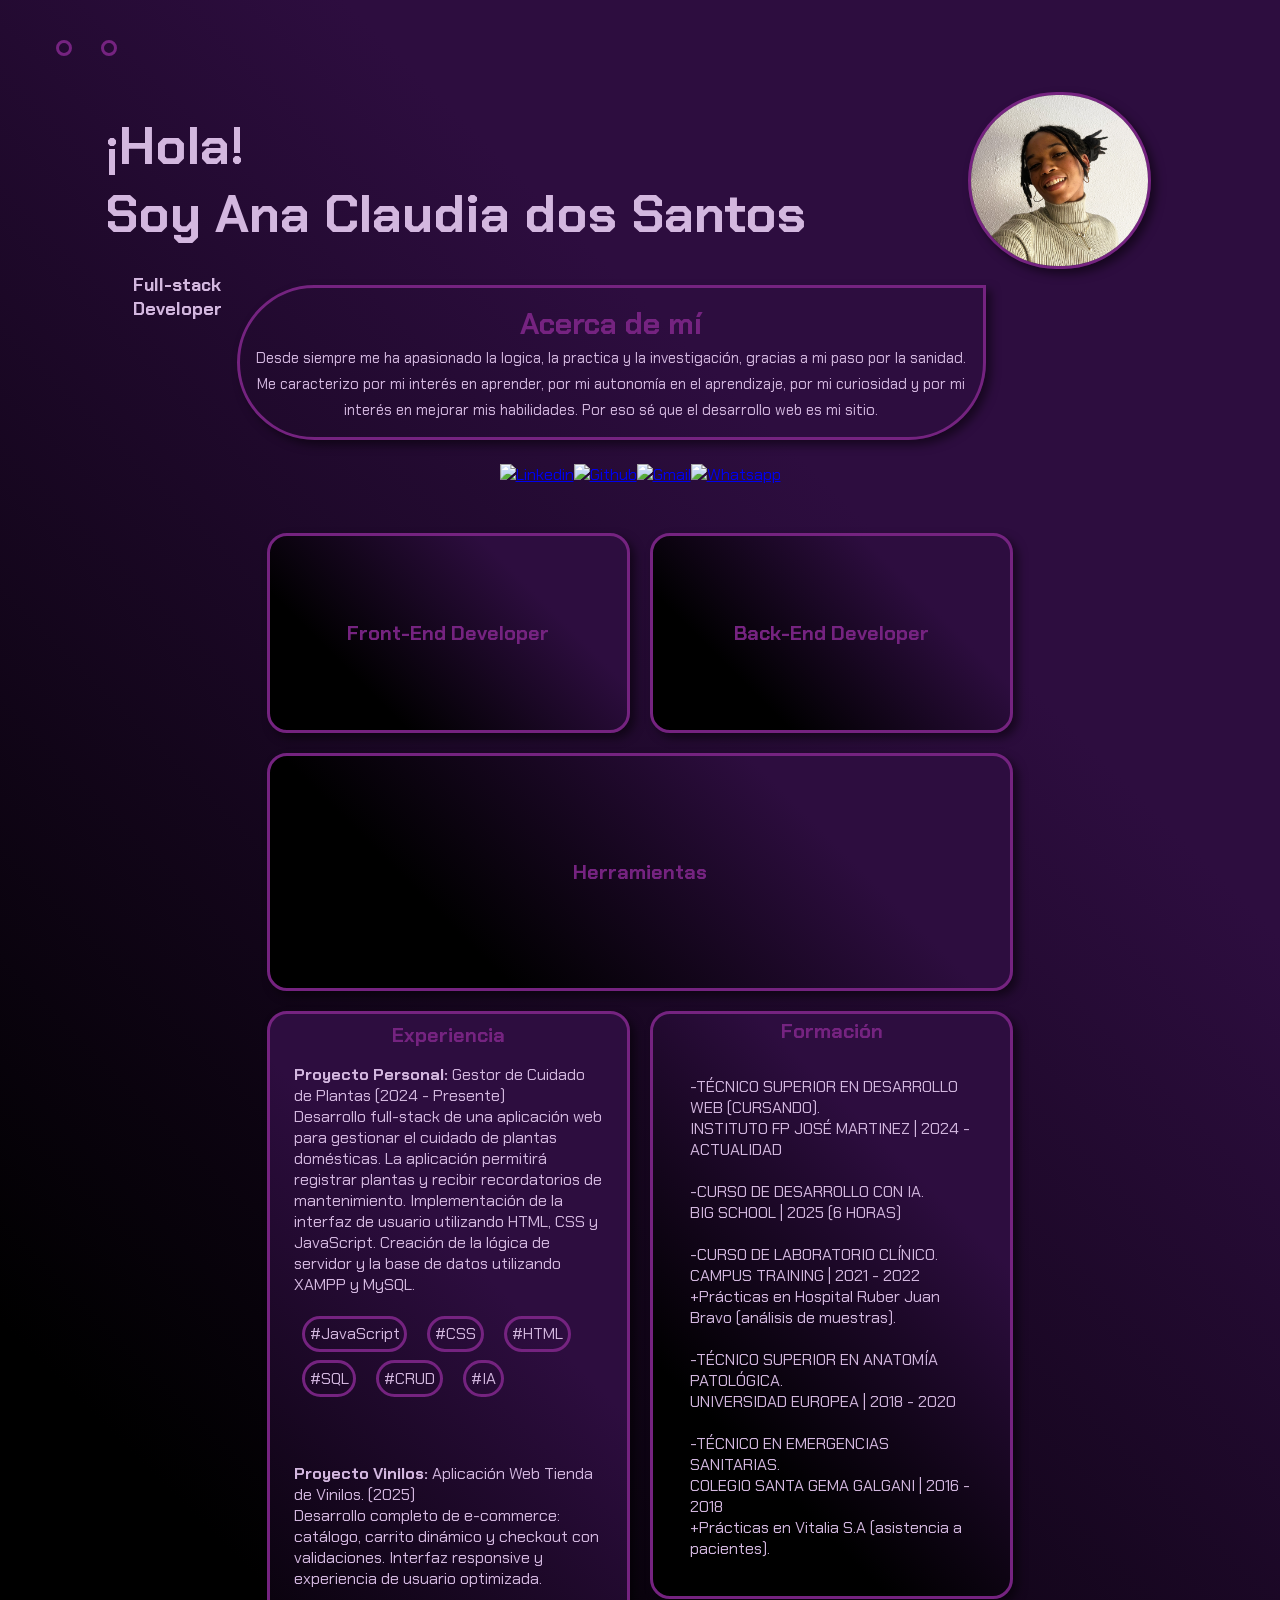
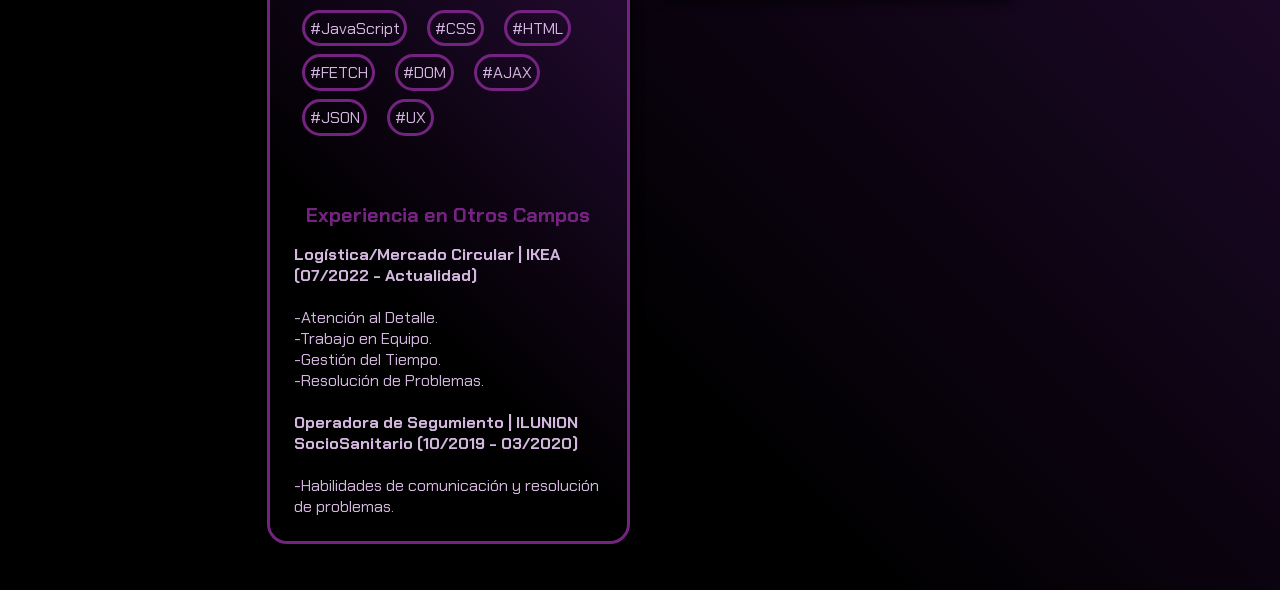
==== portfolio.html @ 89848a66 "initial commit" ====
<!DOCTYPE html>
<html lang="en">
<head>
    <meta charset="UTF-8">
    <meta name="viewport" content="width=device-width, initial-scale=1.0">
    <title>Portafolio</title>
    <link rel="stylesheet" href="portfolio.css">
    <link rel="preconnect" href="https://fonts.googleapis.com">
    <link rel="preconnect" href="https://fonts.gstatic.com" crossorigin>
    <link rel="stylesheet" href="https://cdn.jsdelivr.net/gh/lipis/flag-icons@7.3.2/css/flag-icons.min.css" />
    <link href="https://fonts.googleapis.com/css2?family=Chakra+Petch:ital,wght@0,300;0,400;0,500;0,600;0,700;1,300;1,400;1,500;1,600;1,700&family=Playwrite+IN&display=swap" rel="stylesheet">
</head>
<body>
    <header>
        <div id="banderas" class="banderas">
            <div class="bandera__item" data-language="es">
                <span class="fi fi-es fis"></span>
            </div>
            <div class="bandera__item" data-language="en">
                <span class="fi fi-gb fis"></span>
            </div>
        </div>
        <section class="encabezado">
            <img id="img-propia" src="portfolio.jpg" alt="fotografia propia">
            <div class="titulo">
                <h1 data-section="encabezado" data-value="titulo">¡Hola!<br> 
                Soy Ana Claudia dos Santos</h1>
            </div>
        </section>
        <section class="full-stack">
            <h4 id="primero">Full-stack Developer</h4> <br><br><br>
            <div class="acerca-de-mi">
                <h2 class="adm_palabra" data-section="acerca-de-mi" data-value="adm_frase">Acerca de mí</h2>
                    <small class="presentacion" data-section="acerca-de-mi" data-value="presentacion">Desde siempre me ha apasionado la logica, la practica y la investigación, gracias a mi paso por la sanidad. <br>Me caracterizo por mi interés en aprender, por mi autonomía en el aprendizaje, por mi curiosidad y por mi interés en mejorar mis habilidades. Por eso sé que el desarrollo web es mi sitio.</small>
            </div>     
        </section>
        <section class="column column--contact">
            <!--CONTACTO-->
            <article class="card card--profile">
                <div class="card__body">
                        <div class="iconos_contacto">
                            <a href="https://www.linkedin.com/in/ana-claudia-dos-santos-423b73207" target="_blank" rel="noopener noreferrer"><img src="https://img.icons8.com/nolan/64/linkedin.png" alt="Linkedin" loading="lazy" class="socicon"/></a>
                            <a href="https://github.com/Claudia-dss" target="_blank" rel="noopener noreferrer"><img src="https://img.icons8.com/nolan/64/github.png" alt="Github" class="socicon"/></a>
                            <a href="https://mail.google.com/mail/?view=cm&fs=1&to=aclaudia.santosd@gmail.com&su=Oferta%20de%20trabajo" target="_blank" rel="noopener noreferrer"><img src="https://img.icons8.com/nolan/64/gmail.png" alt="Gmail" class="socicon"/></a>
                            <a href="https://wa.me/34672256184" target="_blank" rel="noopener noreferrer"><img src="https://img.icons8.com/nolan/64/whatsapp.png" alt="Whatsapp" class="socicon"/></a>
                        </div>
                </div>
            </article>
        </section>
    </header>
    <main class="main">
        <section class="column column--front">
            <!--EXPERIENCIAS FRONT-END-->
            <article class="card_front">
                <div class="card-a-face">
                    <h2 class="card__title">Front-End Developer</h2>
                </div>
                <div class="card-b-face">
                    <div class="skills">
                        <div class="skills__item">
                            <img class="iconos_skills" src="https://img.icons8.com/nolan/64/html-5.png" alt="html-5"/>
                        </div>   
                        <div class="skills__item">
                            <img class="iconos_skills" src="https://img.icons8.com/nolan/64/css3.png" alt="css3"/>
                        </div>     
                        <div class="skills__item">
                            <img class="iconos_skills" src="https://img.icons8.com/nolan/64/javascript-logo.png" alt="javascript-logo"/>
                        </div>
                    </div>
                </div>
            </article>
        </section>

        <section class="column column--back">
            <!--EXPERIENCIAS BACK-END-->
            <article class="card_back">
                <div class="card-a-face">
                    <h2 class="card__title">Back-End Developer</h2>
                </div>
                <div class="card-b-face">
                    <div class="skills">
                        <div class="skills__back">
                            <div class="skills__item">
                                <img class="iconos_skills" src="https://img.icons8.com/nolan/64/java-coffee-cup-logo.png" alt="java-coffee-cup-logo"/>
                            </div>
                            <div class="skills__item">
                                <img class="iconos_skills" src="https://img.icons8.com/nolan/64/mysql.png" alt="mysql"/>
                            </div>    
                        </div>
                    </div>
                </div>
            </article>
        </section>

        <section class="column column--herram">
            <!--HERRAMIENTAS-->
            <article class="card_herram">
                <div class="card-a-face">
                    <h2 class="card__title" data-section="card_herram" data-value="card__title__herram">Herramientas</h2>
                </div>
                <div class="card-b-face">
                    <div class="skills">
                        <div class="skills__item">
                            <img class="iconos_skills" width="64" height="64" src="https://img.icons8.com/nolan/64/visual-studio.png" alt="visual-studio"/>
                        </div>   
                        <div class="skills__item">
                            <img class="iconos_skills" width="64" height="64" src="https://img.icons8.com/nolan/64/java-eclipse.png" alt="java-eclipse"/>
                        </div>     
                        <div class="skills__item">
                            <img class="iconos_skills" width="64" height="64" src="https://img.icons8.com/nolan/64/github.png" alt="github"/>
                        </div>
                        <div class="skills__item">
                            <img class="iconos_skills" width="64" height="64" src="https://img.icons8.com/nolan/64/git.png" alt="git"/>
                        </div>
                        <div class="skills__item">
                            <img class="iconos_skills" width="64" height="64" src="https://img.icons8.com/nolan/64/chatgpt.png" alt="chatgpt"/>
                        </div>
                    </div>
                </div>
            </article>
        </section>

        <section class="column column--exp">
            <!--EXPERIENCIAS-->
            <article class="card--experience">
                    <h2 class="card__title" data-section="card--experience" data-value="card__title__exp">Experiencia</h2>
                    <div class="experiencia">
                            <div class="exp__redact" data-section="card--experience" data-value="exp__redact">
                                    <strong>Proyecto Personal:</strong> Gestor de Cuidado de Plantas
                                    (2024 - Presente)

                                    <div>Desarrollo full-stack de una aplicación web para gestionar el cuidado de plantas domésticas. La aplicación permitirá registrar plantas y recibir recordatorios de mantenimiento.
                                    Implementación de la interfaz de usuario utilizando HTML, CSS y JavaScript. Creación de la lógica de servidor y la base de datos utilizando XAMPP y MySQL.</div><br>
                                    <span class="hastag" data-section="card--experience" data-value="hastag">#JavaScript</span>
                                    <span class="hastag" data-section="card--experience" data-value="hastag">#CSS</span>
                                    <span class="hastag" data-section="card--experience" data-value="hastag">#HTML</span>
                                    <span class="hastag" data-section="card--experience" data-value="hastag">#SQL</span>
                                    <span class="hastag" data-section="card--experience" data-value="hastag">#CRUD</span>
                                    <span class="hastag" data-section="card--experience" data-value="hastag">#IA</span><br><br><br>
                            </div>
                            <div class="exp__redact" data-section="card--experience" data-value="exp__redact-2">
                                    <strong>Proyecto Vinilos:</strong> Aplicación Web Tienda de Vinilos. (2025)
                                    
                                    <div>Desarrollo completo de e-commerce: catálogo, carrito
                                    dinámico y checkout con validaciones.
                                    Interfaz responsive y experiencia de usuario optimizada.</div> <br>
                                    <span class="hastag" data-section="card--experience" data-value="hastag">#JavaScript</span>
                                    <span class="hastag" data-section="card--experience" data-value="hastag">#CSS</span>
                                    <span class="hastag" data-section="card--experience" data-value="hastag">#HTML</span>
                                    <span class="hastag" data-section="card--experience" data-value="hastag">#FETCH</span>
                                    <span class="hastag" data-section="card--experience" data-value="hastag">#DOM</span>
                                    <span class="hastag" data-section="card--experience" data-value="hastag">#AJAX</span>
                                    <span class="hastag" data-section="card--experience" data-value="hastag">#JSON</span>
                                    <span class="hastag" data-section="card--experience" data-value="hastag">#UX</span><br><br><br>
                            </div>
                        
                    <!--EXP. FUERA DEL SECTOR-->
                        <h3 class="card__title" data-section="card--experience" data-value="card__title__other_exp">Experiencia en Otros Campos</h3>
                            <div class="exp__redact_otros" data-section="card--experience" data-value="exp__redact_otros">
                                <strong>Logística/Mercado Circular | IKEA
                                (07/2022 - Actualidad)</strong><br><br>

                                -Atención al Detalle.<br>
                                -Trabajo en Equipo.<br>
                                -Gestión del Tiempo.<br>
                                -Resolución de Problemas.<br><br>

                                <strong>Operadora de Segumiento | ILUNION SocioSanitario
                                (10/2019 - 03/2020)</strong><br><br>

                                -Habilidades de comunicación y resolución de problemas.
                            </div>
                    </div>
            </article>
        </section>

        <section class="column column--form">
            <article class="card_estudios">
            <!--ESTUDIOS-->
                <h2 class="card__title" data-section="card_estudios" data-value="card__title">Formación</h2>
                    <div class="formacion" data-section="card_estudios" data-value="formacion">
                        -TÉCNICO SUPERIOR EN DESARROLLO WEB (CURSANDO).<br>
                        INSTITUTO FP JOSÉ MARTINEZ | 2024 - ACTUALIDAD<br><br>

                        -CURSO DE DESARROLLO CON IA.<br>
                        BIG SCHOOL | 2025 (6 HORAS)<br><br>

                        -CURSO DE LABORATORIO CLÍNICO.<br>
                        CAMPUS TRAINING | 2021 - 2022<br>
                        +Prácticas en Hospital Ruber Juan Bravo (análisis de
                        muestras).<br><br>

                        -TÉCNICO SUPERIOR EN ANATOMÍA PATOLÓGICA.<br>
                        UNIVERSIDAD EUROPEA | 2018 - 2020<br><br>

                        -TÉCNICO EN EMERGENCIAS SANITARIAS.<br>
                        COLEGIO SANTA GEMA GALGANI | 2016 - 2018<br>
                        +Prácticas en Vitalia S.A (asistencia a pacientes).<br>
                    </div>
            </article>
        </section>
    </main>
    <footer class="piePag">
        
    </footer>
    <script src="portfolio.js"></script>
</body>
</html>
---- portfolio.css ----
body {
    background: linear-gradient(
    45deg,
    rgb(0, 0, 0) 25%,
    rgb(45, 13, 63) 73%
    );
    font-family: "Chakra Petch", serif; /*Si ponemos system-ui cargara la fuente del sistema operativo*/
    font-weight: 400;
    font-style: normal;
}

header{
    margin: 2.5rem; 
}

.banderas{
    width: 75px;
    display:flex;
    cursor: pointer;
    align-items: center;
    justify-content: space-between;
}

.bandera__item{
    width: 30px;
}

.encabezado {
    display: flex;
    flex-direction: row-reverse;
    justify-content: space-around;
    padding-top:0%;
    margin: 0%;
    padding: 0%;
}

#img-propia {
    border: 3px solid #752380;
    border-radius: 100px 100px 100px 100px;
    box-shadow: 5px 5px 10px rgba(0, 0, 0, 0.5);  
    align-items:baseline;
    width: 15%;
    height: 15%;
    margin-top: 2%;
    padding-top:0%;
}

/*¡Hola! Soy Claudia dos Santos*/
.titulo {
    color: rgb(211, 183, 223);
    font-size: 35px;
    padding-top:0%;
    margin-left: -2%;
}

/*Full-stack Developer*/
#primero {
    margin-top:-3%;
    margin-left: 6%;
    font-size:large;
}

.full-stack {
    display:flex;
    flex-direction: row;
    color:#752380;
    padding:1rem;
}

/*Bocadillo-boton*/
.acerca-de-mi {
    position: relative;
    display: block;
    align-items: right;
    justify-content: center;
    overflow: hidden;
    padding: 1rem;
    margin-right: 20%;
    margin-top: -2%;
    background-color:transparent;
    border-style: solid;
    border-radius: 90px 0 90px 90px;
    border-color: #752380;
    font-size: 15x;
    cursor: pointer;
    font-size: 20px;
    text-align: center;
    box-shadow: 5px 5px 10px rgba(0, 0, 0, 0.5);  
    z-index: 1;
}

.adm_palabra{
    padding:0;
    margin:0;
}

.presentacion {
    font-size: 15px;
    color:rgb(211, 183, 223);
}

.main{
    display: grid;
    gap: 4px;
    grid-template-columns: 30% 30%;
    grid-template-rows: auto;
    justify-content: center;
}

@media screen and (min-width: 720px) {
    .main{
        grid-template-columns: 30% 30%; 
    }
}

/* Contenedor principal */
.column--front{
    grid-column-start: 1;
    grid-column-end: 2;
    grid-row-start: 1;
    grid-row-end: 2;
    margin: .5rem;
}

.column--back{
    grid-column-start: 2;
    grid-column-end: 3;
    grid-row-start: 1;
    grid-row-end: 2;
    margin: .5rem;
}

.column--herram{
    grid-column-start: 1;
    grid-column-end: 3;
    grid-row-start: 2;
    grid-row-end: 3;
    margin: .5rem;
}

.column--exp{
    grid-column-start: 1;
    grid-column-end: 2;
    grid-row-start: 3;
    grid-row-end: 4;
    margin: .5rem;
}

.column--form{
    grid-column-start: 2;
    grid-column-end: 3;
    grid-row-start: 3;
    grid-row-end: 4;
    margin: .5rem;
}

.card__title{
    font-size: 27px;
    text-align: center;
    margin:0;
    word-wrap: break-word;
    overflow-wrap: break-word;
    font-size: clamp(16px, 5vw, 20px); /* Tamaños más pequeños para móviles */
}

@media screen and (max-width: 768px) {
    .card__title {
        font-size: 20px; /* Reducir un poco más en tablets y móviles */
    }
}

@media screen and (max-width: 480px) {
    .card__title {
        font-size: 18px; /* Reducir aún más en móviles */
    }
}

.card_front, .card_back {
    background: linear-gradient(
        45deg,
        rgb(0, 0, 0) 25%,
        rgb(45, 13, 63) 73%
    );
    border-radius: 20px;
    border-style: solid;
    border-color: #752380;
    box-shadow: 5px 5px 10px rgba(0, 0, 0, 0.5);
    transform-style: preserve-3d;
    transition: .5s, color .10s;
    min-height: 200px; /* Establecer altura mínima más pequeña */
    display: flex;
    flex-direction: row;
    justify-content: center;
    box-sizing: border-box;
    align-items: center;
    position: relative;
}

.card_front:hover{
    transform: rotateY(180deg);
}

.card_back:hover{
    transform: rotateY(180deg);
}

.card_back .iconos_skills {
    flex-wrap: nowrap; /* Mantener en una sola fila */
    gap: 20px;
}

.card-a-face, .card-b-face{
    backface-visibility: hidden;
    display: flex;
    position:absolute;
    padding: 10px;
    height: 100%;
    display: flex;
    flex-direction: row;
    align-items: center;
    justify-content: center;
    box-sizing: border-box;
}

.card-b-face{
    transform: rotateY(180deg);
}

.card_herram{
    padding: 1em;
    background: linear-gradient(
        45deg,
        rgb(0, 0, 0) 25%,
        rgb(45, 13, 63) 73%
    );
    border-radius: 20px;
    border-style: solid;
    transform-style: preserve-3d;
    border-color: #752380;
    box-shadow: 5px 5px 10px rgba(0, 0, 0, 0.5);
    transition: .5s, color .10s;
    min-height: 200px; /* Establecer altura mínima más pequeña */
    display: flex;
    flex-direction: row;
    justify-content: center;
    align-items: center;
    position: relative;
}
.card_herram:hover{
    transform: rotateY(180deg);
}

.card--experience{
    padding: 0.5em;
    background: linear-gradient(
        45deg,
        rgb(0, 0, 0) 25%,
        rgb(45, 13, 63) 73%
    );
    border-radius: 20px;
    border-style: solid;
    border-color: #752380;
    box-shadow: 5px 5px 10px rgba(0, 0, 0, 0.5);
}

.card_estudios{
    padding: 0.3em;
    background: linear-gradient(
        45deg,
        rgb(0, 0, 0) 25%,
        rgb(45, 13, 63) 73%
    );
    border-radius: 20px;
    border-style: solid;
    border-color: #752380;
    box-shadow: 5px 5px 10px rgba(0, 0, 0, 0.5);
}

.exp__redact{
    color:rgb(211, 183, 223);
    margin: 1em;
}

.exp__redact_otros{
    color:rgb(211, 183, 223);
    margin: 1em;
}

.formacion{
    color:rgb(211, 183, 223);
    margin: 2em;
}

.skills{
    width: 100%;
    display: flex;
    flex-direction: row;
    align-items: center;
    justify-content: center;
}

.skills__item{
    display: flex;
    flex-direction: row;
    align-items: center;
    justify-content: center;
    margin: 5px;
}

.iconos_skills{
    display: flex;
    flex-wrap: wrap;
    justify-content: center;
    gap: 15px;
    width: 100%;
    padding: 10px;
}

.iconos_contacto {
    display: flex;
    flex-direction: row;
    margin:0.5rem;
    justify-content: center;
}

span{
    margin: 0.5em;
    margin-top: 0;
    display:inline-flex;
    align-items:baseline;
    flex-direction: row;
    border-radius: 20px;
    border-style: solid;
    border-color: #752380;
    padding: 0.3em;
}

.no-padding{
    padding-top: 0;
}

h2{
    font-family: "Chakra Petch", serif;
    color:#752380;
}

h3{
    font-family: "Chakra Petch", serif;
    color:#752380;
}

h4{
    color:rgb(211, 183, 223);
}

p {
    font-family: "Chakra Petch", serif;
    color: rgb(211, 183, 223);
    font-size: 20px;
}

ul {
    color: #752380;
    margin-left: 350px;
}

/*Footer*/
.piePag{
    margin-bottom: 3%;
}
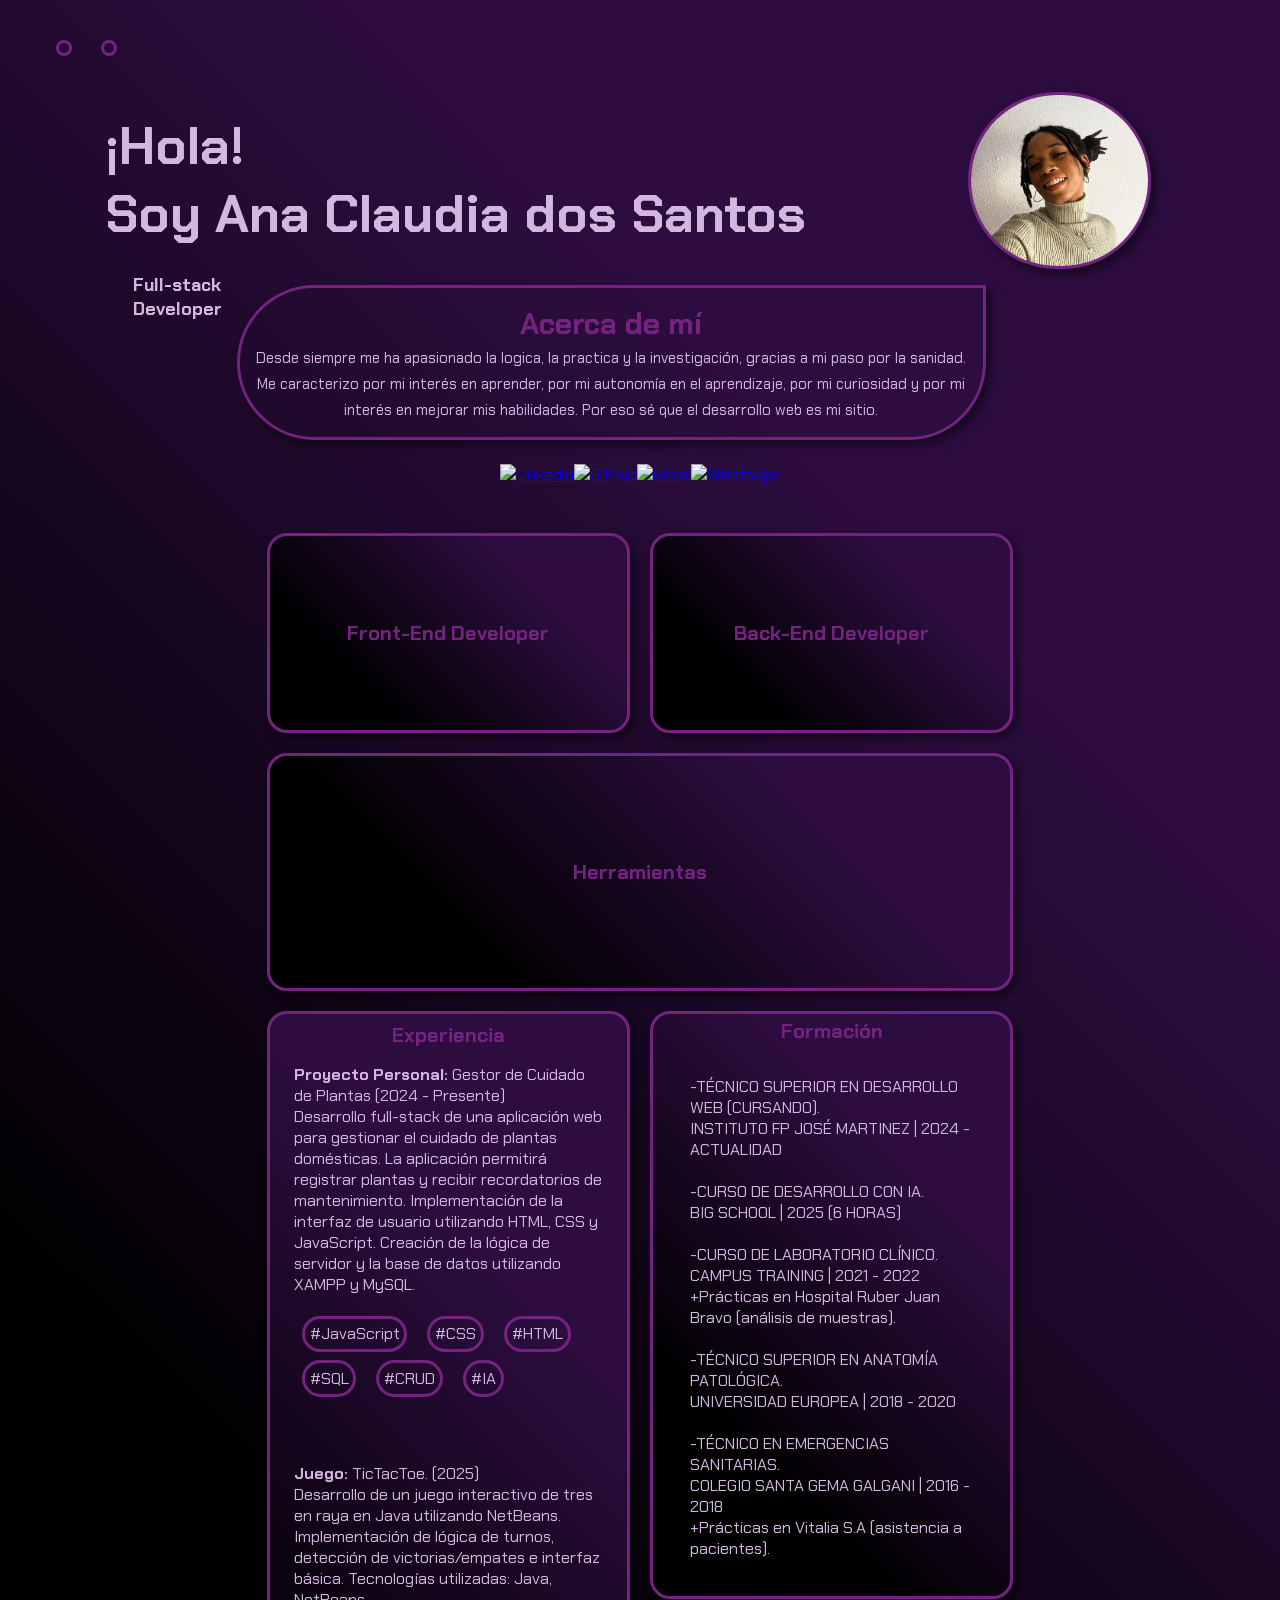
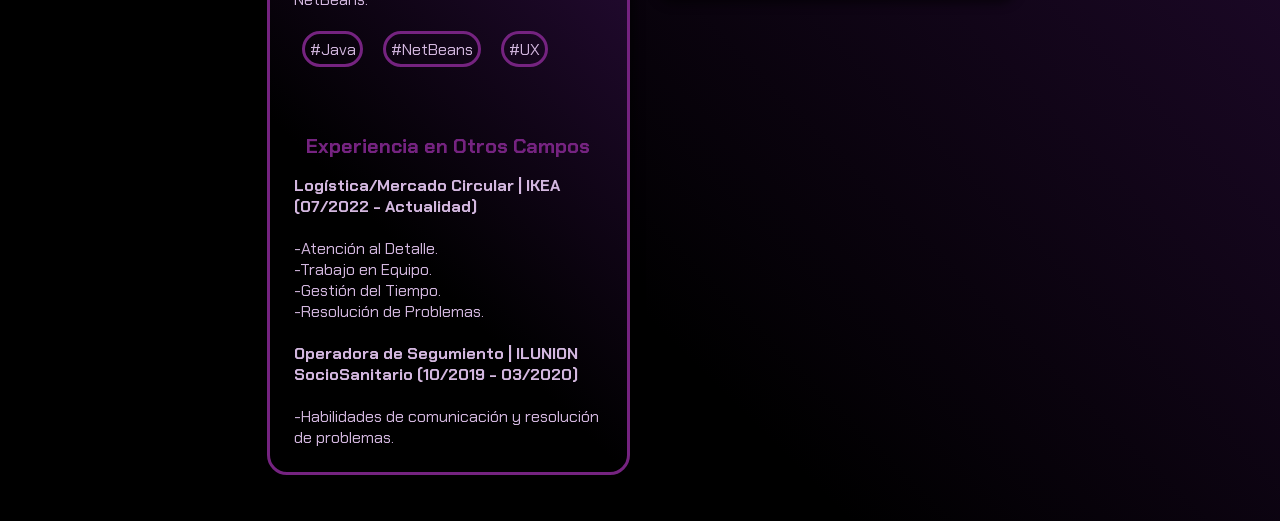
==== commit 8aecf6bc: "cambio de proyectos" ====
--- a/portfolio.html
+++ b/portfolio.html
@@ -131,27 +131,22 @@
 
                                     <div>Desarrollo full-stack de una aplicación web para gestionar el cuidado de plantas domésticas. La aplicación permitirá registrar plantas y recibir recordatorios de mantenimiento.
                                     Implementación de la interfaz de usuario utilizando HTML, CSS y JavaScript. Creación de la lógica de servidor y la base de datos utilizando XAMPP y MySQL.</div><br>
-                                    <span class="hastag" data-section="card--experience" data-value="hastag">#JavaScript</span>
-                                    <span class="hastag" data-section="card--experience" data-value="hastag">#CSS</span>
-                                    <span class="hastag" data-section="card--experience" data-value="hastag">#HTML</span>
-                                    <span class="hastag" data-section="card--experience" data-value="hastag">#SQL</span>
-                                    <span class="hastag" data-section="card--experience" data-value="hastag">#CRUD</span>
-                                    <span class="hastag" data-section="card--experience" data-value="hastag">#IA</span><br><br><br>
+                                    <span class="hastag" data-section="card--experience" data-value="hastag1">#JavaScript</span>
+                                    <span class="hastag" data-section="card--experience" data-value="hastag1">#CSS</span>
+                                    <span class="hastag" data-section="card--experience" data-value="hastag1">#HTML</span>
+                                    <span class="hastag" data-section="card--experience" data-value="hastag1">#SQL</span>
+                                    <span class="hastag" data-section="card--experience" data-value="hastag1">#CRUD</span>
+                                    <span class="hastag" data-section="card--experience" data-value="hastag1">#IA</span><br><br><br>
                             </div>
                             <div class="exp__redact" data-section="card--experience" data-value="exp__redact-2">
-                                    <strong>Proyecto Vinilos:</strong> Aplicación Web Tienda de Vinilos. (2025)
+                                    <strong>Juego:</strong> TicTacToe. (2025)
                                     
-                                    <div>Desarrollo completo de e-commerce: catálogo, carrito
-                                    dinámico y checkout con validaciones.
-                                    Interfaz responsive y experiencia de usuario optimizada.</div> <br>
-                                    <span class="hastag" data-section="card--experience" data-value="hastag">#JavaScript</span>
-                                    <span class="hastag" data-section="card--experience" data-value="hastag">#CSS</span>
-                                    <span class="hastag" data-section="card--experience" data-value="hastag">#HTML</span>
-                                    <span class="hastag" data-section="card--experience" data-value="hastag">#FETCH</span>
-                                    <span class="hastag" data-section="card--experience" data-value="hastag">#DOM</span>
-                                    <span class="hastag" data-section="card--experience" data-value="hastag">#AJAX</span>
-                                    <span class="hastag" data-section="card--experience" data-value="hastag">#JSON</span>
-                                    <span class="hastag" data-section="card--experience" data-value="hastag">#UX</span><br><br><br>
+                                    <div>Desarrollo de un juego interactivo de tres en raya en Java utilizando NetBeans.
+                                        Implementación de lógica de turnos, detección de victorias/empates e interfaz básica.
+                                        Tecnologías utilizadas: Java, NetBeans.</div> <br>
+                                    <span class="hastag" data-section="card--experience" data-value="hastag2">#Java</span>
+                                    <span class="hastag" data-section="card--experience" data-value="hastag2">#NetBeans</span>
+                                    <span class="hastag" data-section="card--experience" data-value="hastag2">#UX</span><br><br><br>
                             </div>
                         
                     <!--EXP. FUERA DEL SECTOR-->
